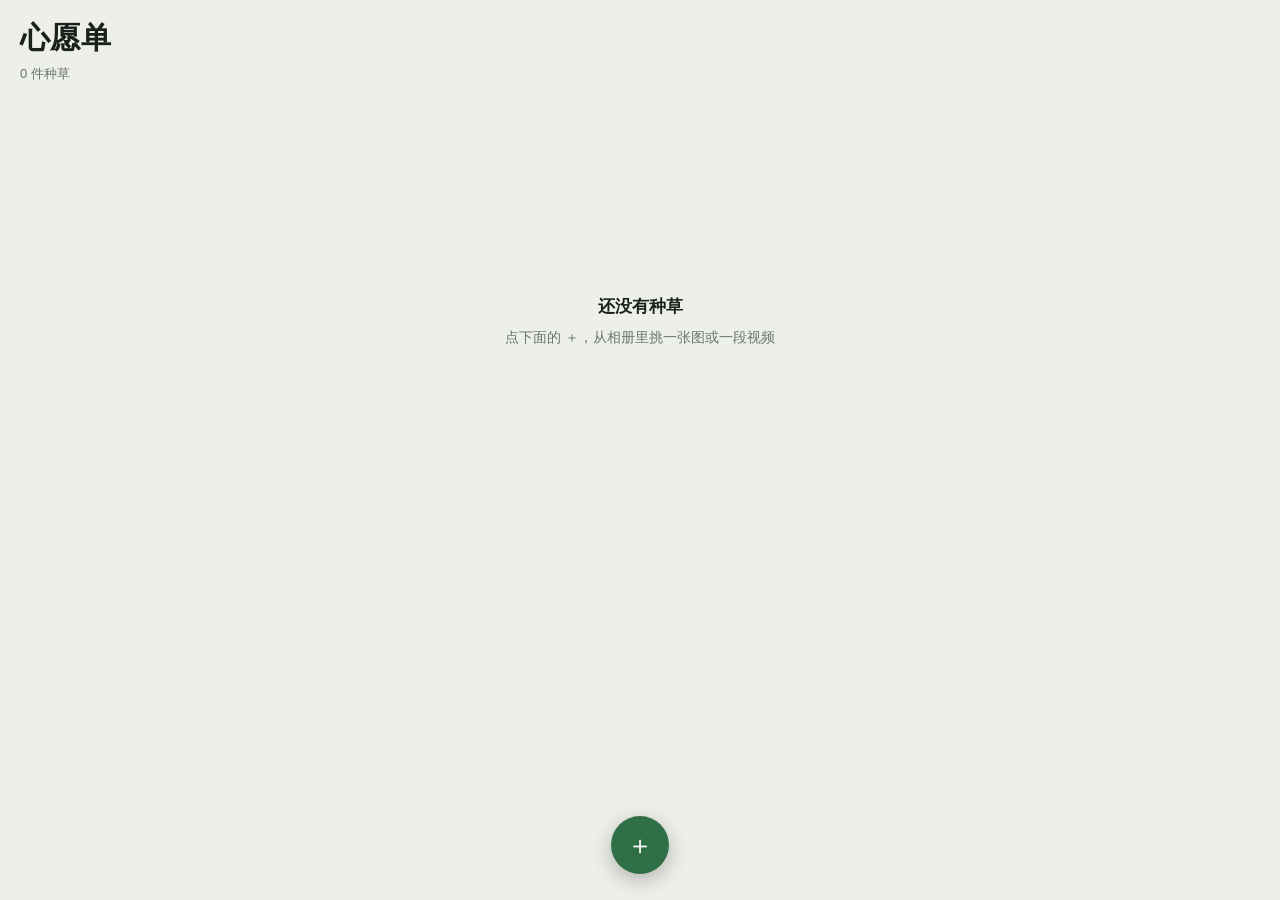
==== index.html @ 8a94efb5 "first version" ====
<!DOCTYPE html>
<html lang="zh">
<head>
<meta charset="UTF-8">
<!-- 手机上按屏幕真实宽度渲染。没有这一行，iPhone 会当成电脑屏幕、把整页缩小 -->
<meta name="viewport" content="width=device-width, initial-scale=1, viewport-fit=cover">
<title>心愿单</title>

<!-- PWA：让它能被「添加到主屏幕」，装出来像个 App -->
<link rel="manifest" href="manifest.json">
<meta name="theme-color" content="#EDEFE9">
<!-- 下面几行是 iPhone 专用的，Safari 不认 manifest 里的部分设置 -->
<meta name="apple-mobile-web-app-capable" content="yes">
<meta name="apple-mobile-web-app-status-bar-style" content="default">
<meta name="apple-mobile-web-app-title" content="心愿单">
<link rel="apple-touch-icon" href="icons/apple-touch-icon.png">

<link rel="stylesheet" href="style.css">
</head>
<body>

<div id="app"></div>

<!-- media.js 要排在 app.js 前面：app.js 一启动就会用到里面的函数。
     新增脚本时记得同时加进 sw.js 的缓存列表（有测试盯着） -->
<script src="media.js"></script>
<script src="app.js"></script>
<script>
  initApp(document.getElementById('app'));

  // 告诉浏览器：这个网站的数据请别随便清掉。
  // 照片和视频导进来之后，相册里的原件就删了，App 里这份是唯一的一份 ——
  // 申请到「持久存储」能大大降低被系统回收的概率。不支持的浏览器会跳过
  if (navigator.storage && navigator.storage.persist) {
    navigator.storage.persist().catch(() => undefined);
  }

  // 注册 Service Worker，让网页能离线打开。
  // 浏览器只在 https 或者 localhost 下才允许注册，所以用 http 的局域网地址访问时
  // 这一步会被跳过 —— 那种情况下网页照常能用，只是装不成 App、也不能离线
  if ('serviceWorker' in navigator) {
    window.addEventListener('load', () => {
      navigator.serviceWorker.register('sw.js').catch((error) => {
        console.log('Service Worker 没注册成功：', error.message);
      });
    });
  }
</script>

</body>
</html>
---- style.css ----
/* 心愿单的样式。整体是「一面贴满拍立得的墙」：两列、白边相框、每张微微歪一点。 */

:root {
  --wall: #EDEFE9;          /* 墙面 */
  --ink: #1B201C;
  --muted: #6B746D;
  --line: #D8DCD3;
  --accent: #2F6F45;        /* 种草绿，＋ 按钮和「完成」用它 */
  --accent-ink: #FFFFFF;
  --danger: #B3372C;
  --polaroid: #FCFCF9;      /* 相框的白 */
  --photo-bg: #E3E5DE;      /* 图还没读出来时的底色 */
  --shadow: rgba(27, 32, 28, 0.16);
}

@media (prefers-color-scheme: dark) {
  :root {
    --wall: #141714;
    --ink: #E7EBE4;
    --muted: #99A29A;
    --line: #2B312B;
    --accent: #86C79A;
    --accent-ink: #0D1A11;
    --danger: #E9827A;
    --polaroid: #EFEDE7;    /* 相框还是浅色，深色背景上更像照片 */
    --photo-bg: #CFCEC8;
    --shadow: rgba(0, 0, 0, 0.55);
  }
}

* {
  box-sizing: border-box;
}

html {
  background: var(--wall);   /* 滑到头回弹时露出来的也是墙面色 */
}

body {
  margin: 0;
  background: var(--wall);
  color: var(--ink);
  font-family: -apple-system, BlinkMacSystemFont, "PingFang SC", "Hiragino Sans GB", "Microsoft YaHei", sans-serif;
  font-size: 16px;
  line-height: 1.6;
  -webkit-font-smoothing: antialiased;
  -webkit-tap-highlight-color: transparent;
}

button {
  font: inherit;
  color: inherit;
  cursor: pointer;
}

:focus-visible {
  outline: 2px solid var(--accent);
  outline-offset: 2px;
}

/* 刘海屏：左右和顶部留出安全区，底部留给 ＋ 按钮 */
.page {
  min-height: 100vh;
  padding: env(safe-area-inset-top) env(safe-area-inset-right) 0 env(safe-area-inset-left);
}

/* ---- 顶部标题 ---- */
.topbar {
  padding: 14px 20px 10px;
}

.topbar h1 {
  margin: 0;
  font-size: 30px;
  font-weight: 700;
  letter-spacing: 0.01em;
}

.count {
  margin: 2px 0 0;
  font-size: 13px;
  color: var(--muted);
  font-variant-numeric: tabular-nums;
}

/* ---- 拍立得墙 ---- */
.wall {
  display: grid;
  grid-template-columns: repeat(2, minmax(0, 1fr));
  gap: 20px 14px;
  padding: 10px 18px calc(120px + env(safe-area-inset-bottom));
}

.card {
  margin: 0;
  padding: 7px 7px 22px;      /* 下边留宽一点，就是拍立得的样子 */
  background: var(--polaroid);
  border-radius: 3px;
  box-shadow: 0 3px 12px var(--shadow);
  transform: rotate(var(--rot, 0deg));
  transition: transform 140ms ease;
  user-select: none;
}

.card:active {
  transform: rotate(0deg) scale(0.97);
}

.photo {
  position: relative;
  aspect-ratio: 1;
  overflow: hidden;
  background: var(--photo-bg);
}

.photo img {
  display: block;
  width: 100%;
  height: 100%;
  object-fit: cover;
}

/* 视频右下角的时长 */
.badge {
  position: absolute;
  right: 6px;
  bottom: 5px;
  display: flex;
  align-items: center;
  gap: 4px;
  font-size: 12px;
  font-weight: 600;
  color: #fff;
  text-shadow: 0 1px 3px rgba(0, 0, 0, 0.6);
  font-variant-numeric: tabular-nums;
}

.badge-play {
  font-size: 9px;
}

/* ---- 一条都没有的时候 ---- */
.empty {
  padding: 22vh 32px 0;
  text-align: center;
}

.empty-title {
  margin: 0;
  font-size: 17px;
  font-weight: 600;
}

.empty-hint {
  margin: 6px 0 0;
  font-size: 14px;
  color: var(--muted);
}

/* ---- 底部的 ＋ ---- */
.fab {
  position: fixed;
  left: 50%;
  bottom: calc(26px + env(safe-area-inset-bottom));
  width: 58px;
  height: 58px;
  transform: translateX(-50%);
  border: 0;
  border-radius: 50%;
  background: var(--accent);
  color: var(--accent-ink);
  font-size: 26px;
  line-height: 1;
  box-shadow: 0 6px 20px rgba(0, 0, 0, 0.25);
}

.fab:active {
  transform: translateX(-50%) scale(0.94);
}

/* ---- 写备注 / 看详情 ---- */
.sheet-bar {
  position: sticky;
  top: 0;
  z-index: 2;
  display: flex;
  align-items: center;
  justify-content: space-between;
  gap: 12px;
  padding: 10px 14px;
  background: var(--wall);
  border-bottom: 1px solid var(--line);
}

.sheet-title {
  font-size: 15px;
  font-weight: 600;
}

.text-btn {
  border: 0;
  background: transparent;
  padding: 6px 8px;
  font-size: 16px;
  color: var(--muted);
}

.text-btn.primary {
  color: var(--accent);
  font-weight: 600;
}

.text-btn.danger {
  color: var(--danger);
}

.sheet-body {
  display: flex;
  flex-direction: column;
  gap: 16px;
  padding: 20px 20px calc(40px + env(safe-area-inset-bottom));
}

.card.preview {
  width: min(300px, 78%);
  align-self: center;
}

.detail-media {
  display: grid;
  place-items: center;
  background: var(--polaroid);
  border-radius: 6px;
  padding: 8px;
  box-shadow: 0 3px 12px var(--shadow);
}

.detail-media img,
.detail-media video {
  display: block;
  width: 100%;
  max-height: 62vh;
  object-fit: contain;
  background: #000;
}

.note-input {
  width: 100%;
  min-height: 96px;
  padding: 12px 14px;
  font: inherit;
  color: inherit;
  background: var(--polaroid);
  border: 1px solid var(--line);
  border-radius: 10px;
  resize: vertical;
}

.note-input::placeholder {
  color: var(--muted);
}

.hint {
  margin: 0;
  font-size: 13px;
  color: var(--muted);
}

/* ---- 出错提示 ---- */
.error-banner {
  position: fixed;
  left: 16px;
  right: 16px;
  bottom: calc(100px + env(safe-area-inset-bottom));
  z-index: 5;
  display: flex;
  align-items: center;
  gap: 12px;
  padding: 12px 14px;
  font-size: 14px;
  line-height: 1.5;
  color: #fff;
  background: #33382F;
  border-radius: 12px;
  box-shadow: 0 6px 20px rgba(0, 0, 0, 0.3);
}

.error-close {
  flex: none;
  border: 0;
  background: rgba(255, 255, 255, 0.16);
  color: #fff;
  padding: 6px 12px;
  border-radius: 999px;
  font-size: 13px;
}

/* ---- 处理中 ---- */
.busy {
  position: fixed;
  inset: 0;
  z-index: 6;
  display: grid;
  place-items: center;
  background: rgba(20, 23, 20, 0.35);
}

.busy-card {
  padding: 14px 22px;
  font-size: 15px;
  color: var(--ink);
  background: var(--polaroid);
  border-radius: 12px;
  box-shadow: 0 8px 24px rgba(0, 0, 0, 0.3);
}

@media (prefers-reduced-motion: reduce) {
  .card,
  .fab {
    transition: none;
  }
}
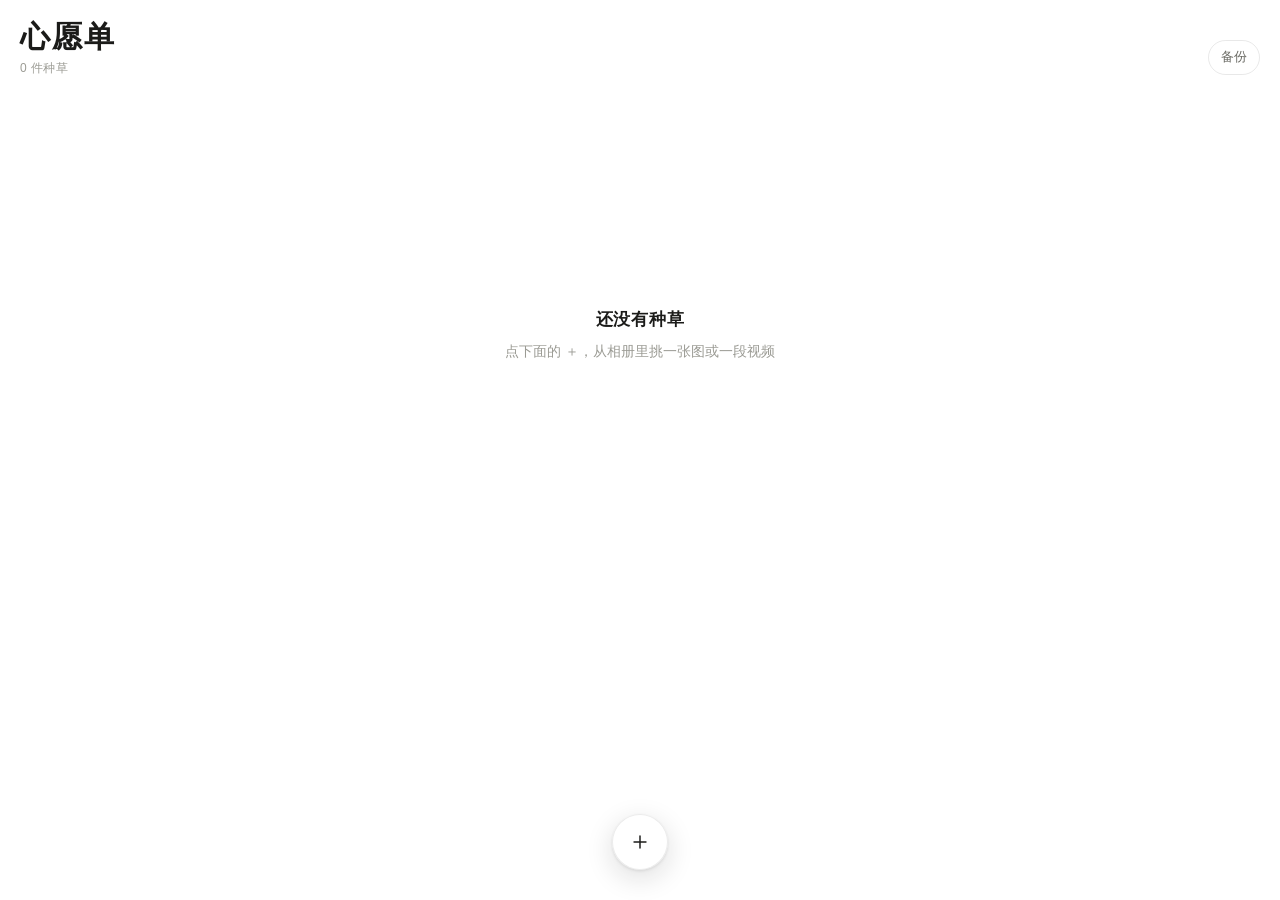
==== commit 2509fae1: "备份：导出成一个 zip，能在空 App 里完整恢复 - 手写的 zip 打包和解包（backup.js，零依赖，只打包不压缩）：   照片和视频本来就是压缩过的，再压一遍几乎不变小，只是白白慢 - " ====
--- a/index.html
+++ b/index.html
@@ -24,6 +24,7 @@
 <!-- media.js 要排在 app.js 前面：app.js 一启动就会用到里面的函数。
      新增脚本时记得同时加进 sw.js 的缓存列表（有测试盯着） -->
 <script src="media.js"></script>
+<script src="backup.js"></script>
 <script src="app.js"></script>
 <script>
   initApp(document.getElementById('app'));
--- a/style.css
+++ b/style.css
@@ -1,31 +1,94 @@
-/* 心愿单的样式。整体是「一面贴满拍立得的墙」：两列、白边相框、每张微微歪一点。 */
+/* 心愿单的样式。
+ *
+ * ====== 设计规则 ======
+ * 改样式只改下面这组变量，别在具体组件里写死颜色和数值 ——
+ * 这样改完一处，全页跟着变，也不会出现「这里改了那里没改」。
+ * 改完打开 tools/gallery.html，一屏就能看出哪里坏了。
+ *
+ * 底色：干净的白。照片是主角，界面本身尽量不出声音。
+ * 颜色：只用黑白灰。没有主题色 —— 一有彩色按钮就显得廉价，
+ *       真正需要提示的地方（删除）才用一点红。
+ * 相框：白纸 + 极淡的描边 + 柔和的影子。白底上全靠影子把照片托起来。
+ * 倾斜：最多 2.5 度。再多就像贴纸墙，不够高级。
+ * 悬浮控件：半透明白 + 毛玻璃，下面的内容要能隐约透出来。
+ *
+ * 深色模式的颜色在两个地方各写了一份（跟随系统的、以及样板页手动指定的），
+ * 改一处就要改另一处 —— 有测试盯着，漏了会报红。
+ */
 
 :root {
-  --wall: #EDEFE9;          /* 墙面 */
-  --ink: #1B201C;
-  --muted: #6B746D;
-  --line: #D8DCD3;
-  --accent: #2F6F45;        /* 种草绿，＋ 按钮和「完成」用它 */
-  --accent-ink: #FFFFFF;
-  --danger: #B3372C;
-  --polaroid: #FCFCF9;      /* 相框的白 */
-  --photo-bg: #E3E5DE;      /* 图还没读出来时的底色 */
-  --shadow: rgba(27, 32, 28, 0.16);
+  /* 颜色 */
+  --bg: #FFFFFF;              /* 底色 */
+  --ink: #1B1B19;             /* 主要文字 */
+  --ink-2: #6C6C66;           /* 次要文字 */
+  --muted: #9B9B94;           /* 提示文字、占位符 */
+  --hairline: rgba(0, 0, 0, 0.09);   /* 极淡的描边 */
+  --frame: #FFFFFF;           /* 相框的纸 */
+  --photo-bg: #F2F2EF;        /* 照片还没读出来时的底色 */
+  --field: #FAFAF8;           /* 输入框 */
+  --glass: rgba(255, 255, 255, 0.72);        /* 毛玻璃控件 */
+  --glass-line: rgba(0, 0, 0, 0.08);
+  --danger: #B3392C;
+  --scrim: rgba(28, 28, 26, 0.28);           /* 处理中的遮罩 */
+  --toast: #26261F;                          /* 出错提示的深色底 */
+
+  /* 影子：近处一层实的 + 远处一层散的，比单层更像真的纸 */
+  --shadow-card: 0 1px 2px rgba(20, 20, 18, 0.07), 0 10px 24px rgba(20, 20, 18, 0.07);
+  --shadow-float: 0 1px 3px rgba(20, 20, 18, 0.10), 0 8px 28px rgba(20, 20, 18, 0.14);
+
+  /* 圆角 */
+  --radius-frame: 4px;        /* 相框：几乎是直角，照片纸就是这样 */
+  --radius-field: 12px;
+  --radius-pill: 999px;
+
+  /* 间距 */
+  --gap-wall: 22px 16px;      /* 墙上两张照片之间 */
+  --pad-page: 20px;
+
+  /* 字 */
+  --font-body: -apple-system, BlinkMacSystemFont, "PingFang SC", "Hiragino Sans GB", "Microsoft YaHei", sans-serif;
+  /* 标题用系统自带的手札体，带点手写感。手机和 Mac 都有，不用下载、离线也在。
+     想换成别的（圆体、翩翩体），先去 tools/gallery.html 里比一比 */
+  --font-title: "HanziPen SC", "PingFang SC", var(--font-body);
 }
 
 @media (prefers-color-scheme: dark) {
-  :root {
-    --wall: #141714;
-    --ink: #E7EBE4;
-    --muted: #99A29A;
-    --line: #2B312B;
-    --accent: #86C79A;
-    --accent-ink: #0D1A11;
-    --danger: #E9827A;
-    --polaroid: #EFEDE7;    /* 相框还是浅色，深色背景上更像照片 */
-    --photo-bg: #CFCEC8;
-    --shadow: rgba(0, 0, 0, 0.55);
+  :root:not([data-theme="light"]) {
+    --bg: #0F0F0E;
+    --ink: #F1F1ED;
+    --ink-2: #A8A8A1;
+    --muted: #82827B;
+    --hairline: rgba(255, 255, 255, 0.14);
+    --frame: #F6F5F1;
+    --photo-bg: #DAD9D3;
+    --field: #1B1B19;
+    --glass: rgba(255, 255, 255, 0.16);
+    --glass-line: rgba(255, 255, 255, 0.24);
+    --danger: #E98A80;
+    --scrim: rgba(0, 0, 0, 0.5);
+    --toast: #2E2E28;
+    --shadow-card: 0 1px 2px rgba(0, 0, 0, 0.5), 0 10px 26px rgba(0, 0, 0, 0.45);
+    --shadow-float: 0 1px 3px rgba(0, 0, 0, 0.5), 0 8px 28px rgba(0, 0, 0, 0.55);
   }
+}
+
+/* 样板页用它来并排展示深色效果。上面那一份改了，这一份要跟着改 */
+[data-theme="dark"] {
+  --bg: #0F0F0E;
+  --ink: #F1F1ED;
+  --ink-2: #A8A8A1;
+  --muted: #82827B;
+  --hairline: rgba(255, 255, 255, 0.14);
+  --frame: #F6F5F1;
+  --photo-bg: #DAD9D3;
+  --field: #1B1B19;
+  --glass: rgba(255, 255, 255, 0.16);
+  --glass-line: rgba(255, 255, 255, 0.24);
+  --danger: #E98A80;
+  --scrim: rgba(0, 0, 0, 0.5);
+  --toast: #2E2E28;
+  --shadow-card: 0 1px 2px rgba(0, 0, 0, 0.5), 0 10px 26px rgba(0, 0, 0, 0.45);
+  --shadow-float: 0 1px 3px rgba(0, 0, 0, 0.5), 0 8px 28px rgba(0, 0, 0, 0.55);
 }
 
 * {
@@ -33,14 +96,14 @@
 }
 
 html {
-  background: var(--wall);   /* 滑到头回弹时露出来的也是墙面色 */
+  background: var(--bg);   /* 滑到头回弹时露出来的也是底色 */
 }
 
 body {
   margin: 0;
-  background: var(--wall);
-  color: var(--ink);
-  font-family: -apple-system, BlinkMacSystemFont, "PingFang SC", "Hiragino Sans GB", "Microsoft YaHei", sans-serif;
+  background: var(--bg);
+  color: var(--ink);
+  font-family: var(--font-body);
   font-size: 16px;
   line-height: 1.6;
   -webkit-font-smoothing: antialiased;
@@ -54,8 +117,8 @@
 }
 
 :focus-visible {
-  outline: 2px solid var(--accent);
-  outline-offset: 2px;
+  outline: 2px solid var(--ink);
+  outline-offset: 3px;
 }
 
 /* 刘海屏：左右和顶部留出安全区，底部留给 ＋ 按钮 */
@@ -66,19 +129,22 @@
 
 /* ---- 顶部标题 ---- */
 .topbar {
-  padding: 14px 20px 10px;
+  padding: 18px var(--pad-page) 12px;
 }
 
 .topbar h1 {
   margin: 0;
+  font-family: var(--font-title);
   font-size: 30px;
-  font-weight: 700;
-  letter-spacing: 0.01em;
+  font-weight: 600;
+  letter-spacing: 0.06em;   /* 圆体挤在一起会糊，松一点更好看 */
+  line-height: 1.25;
 }
 
 .count {
-  margin: 2px 0 0;
-  font-size: 13px;
+  margin: 3px 0 0;
+  font-size: 12px;
+  letter-spacing: 0.04em;
   color: var(--muted);
   font-variant-numeric: tabular-nums;
 }
@@ -87,23 +153,24 @@
 .wall {
   display: grid;
   grid-template-columns: repeat(2, minmax(0, 1fr));
-  gap: 20px 14px;
-  padding: 10px 18px calc(120px + env(safe-area-inset-bottom));
+  gap: var(--gap-wall);
+  padding: 10px var(--pad-page) calc(130px + env(safe-area-inset-bottom));
 }
 
 .card {
   margin: 0;
-  padding: 7px 7px 22px;      /* 下边留宽一点，就是拍立得的样子 */
-  background: var(--polaroid);
-  border-radius: 3px;
-  box-shadow: 0 3px 12px var(--shadow);
+  padding: 6px 6px 20px;      /* 下边留宽一点，就是拍立得的样子 */
+  background: var(--frame);
+  border: 0.5px solid var(--hairline);   /* 白底上没有这条线，相框会糊进背景 */
+  border-radius: var(--radius-frame);
+  box-shadow: var(--shadow-card);
   transform: rotate(var(--rot, 0deg));
-  transition: transform 140ms ease;
+  transition: transform 160ms ease;
   user-select: none;
 }
 
 .card:active {
-  transform: rotate(0deg) scale(0.97);
+  transform: rotate(0deg) scale(0.975);
 }
 
 .photo {
@@ -123,59 +190,66 @@
 /* 视频右下角的时长 */
 .badge {
   position: absolute;
-  right: 6px;
-  bottom: 5px;
+  right: 7px;
+  bottom: 6px;
   display: flex;
   align-items: center;
   gap: 4px;
-  font-size: 12px;
-  font-weight: 600;
+  font-size: 11px;
+  font-weight: 500;
+  letter-spacing: 0.02em;
   color: #fff;
-  text-shadow: 0 1px 3px rgba(0, 0, 0, 0.6);
+  text-shadow: 0 1px 3px rgba(0, 0, 0, 0.55);
   font-variant-numeric: tabular-nums;
 }
 
 .badge-play {
-  font-size: 9px;
+  font-size: 8px;
 }
 
 /* ---- 一条都没有的时候 ---- */
 .empty {
-  padding: 22vh 32px 0;
+  padding: 24vh 32px 0;
   text-align: center;
 }
 
 .empty-title {
   margin: 0;
+  font-family: var(--font-title);
   font-size: 17px;
   font-weight: 600;
+  letter-spacing: 0.04em;
 }
 
 .empty-hint {
-  margin: 6px 0 0;
-  font-size: 14px;
+  margin: 8px 0 0;
+  font-size: 13.5px;
   color: var(--muted);
 }
 
-/* ---- 底部的 ＋ ---- */
+/* ---- 底部悬浮的 ＋ ---- */
 .fab {
   position: fixed;
   left: 50%;
-  bottom: calc(26px + env(safe-area-inset-bottom));
-  width: 58px;
-  height: 58px;
+  bottom: calc(30px + env(safe-area-inset-bottom));
+  width: 56px;
+  height: 56px;
+  display: grid;
+  place-items: center;
   transform: translateX(-50%);
-  border: 0;
+  color: var(--ink);
+  background: var(--glass);
+  border: 0.5px solid var(--glass-line);
   border-radius: 50%;
-  background: var(--accent);
-  color: var(--accent-ink);
-  font-size: 26px;
-  line-height: 1;
-  box-shadow: 0 6px 20px rgba(0, 0, 0, 0.25);
+  box-shadow: var(--shadow-float);
+  /* 毛玻璃：照片从下面隐约透上来。不支持的浏览器就是一个半透明的白圆 */
+  -webkit-backdrop-filter: blur(24px) saturate(180%);
+  backdrop-filter: blur(24px) saturate(180%);
+  transition: transform 160ms ease;
 }
 
 .fab:active {
-  transform: translateX(-50%) scale(0.94);
+  transform: translateX(-50%) scale(0.93);
 }
 
 /* ---- 写备注 / 看详情 ---- */
@@ -187,26 +261,30 @@
   align-items: center;
   justify-content: space-between;
   gap: 12px;
-  padding: 10px 14px;
-  background: var(--wall);
-  border-bottom: 1px solid var(--line);
+  padding: 12px 12px;
+  background: var(--glass);
+  border-bottom: 0.5px solid var(--hairline);
+  -webkit-backdrop-filter: blur(24px) saturate(180%);
+  backdrop-filter: blur(24px) saturate(180%);
 }
 
 .sheet-title {
+  font-family: var(--font-title);
   font-size: 15px;
   font-weight: 600;
+  letter-spacing: 0.04em;
 }
 
 .text-btn {
   border: 0;
   background: transparent;
-  padding: 6px 8px;
-  font-size: 16px;
-  color: var(--muted);
+  padding: 6px 10px;
+  font-size: 15px;
+  color: var(--ink-2);
 }
 
 .text-btn.primary {
-  color: var(--accent);
+  color: var(--ink);
   font-weight: 600;
 }
 
@@ -217,22 +295,23 @@
 .sheet-body {
   display: flex;
   flex-direction: column;
-  gap: 16px;
-  padding: 20px 20px calc(40px + env(safe-area-inset-bottom));
+  gap: 18px;
+  padding: 24px var(--pad-page) calc(40px + env(safe-area-inset-bottom));
 }
 
 .card.preview {
-  width: min(300px, 78%);
+  width: min(290px, 76%);
   align-self: center;
 }
 
 .detail-media {
   display: grid;
   place-items: center;
-  background: var(--polaroid);
+  padding: 6px;
+  background: var(--frame);
+  border: 0.5px solid var(--hairline);
   border-radius: 6px;
-  padding: 8px;
-  box-shadow: 0 3px 12px var(--shadow);
+  box-shadow: var(--shadow-card);
 }
 
 .detail-media img,
@@ -246,13 +325,13 @@
 
 .note-input {
   width: 100%;
-  min-height: 96px;
-  padding: 12px 14px;
+  min-height: 92px;
+  padding: 13px 14px;
   font: inherit;
-  color: inherit;
-  background: var(--polaroid);
-  border: 1px solid var(--line);
-  border-radius: 10px;
+  color: var(--ink);
+  background: var(--field);
+  border: 0.5px solid var(--hairline);
+  border-radius: var(--radius-field);
   resize: vertical;
 }
 
@@ -271,28 +350,28 @@
   position: fixed;
   left: 16px;
   right: 16px;
-  bottom: calc(100px + env(safe-area-inset-bottom));
+  bottom: calc(104px + env(safe-area-inset-bottom));
   z-index: 5;
   display: flex;
   align-items: center;
   gap: 12px;
-  padding: 12px 14px;
+  padding: 13px 15px;
   font-size: 14px;
   line-height: 1.5;
-  color: #fff;
-  background: #33382F;
-  border-radius: 12px;
-  box-shadow: 0 6px 20px rgba(0, 0, 0, 0.3);
+  color: #F5F5F0;
+  background: var(--toast);
+  border-radius: 14px;
+  box-shadow: var(--shadow-float);
 }
 
 .error-close {
   flex: none;
   border: 0;
-  background: rgba(255, 255, 255, 0.16);
-  color: #fff;
   padding: 6px 12px;
-  border-radius: 999px;
   font-size: 13px;
+  color: #F5F5F0;
+  background: rgba(255, 255, 255, 0.14);
+  border-radius: var(--radius-pill);
 }
 
 /* ---- 处理中 ---- */
@@ -302,21 +381,236 @@
   z-index: 6;
   display: grid;
   place-items: center;
-  background: rgba(20, 23, 20, 0.35);
+  background: var(--scrim);
+  -webkit-backdrop-filter: blur(2px);
+  backdrop-filter: blur(2px);
 }
 
 .busy-card {
-  padding: 14px 22px;
+  padding: 14px 24px;
   font-size: 15px;
   color: var(--ink);
-  background: var(--polaroid);
-  border-radius: 12px;
-  box-shadow: 0 8px 24px rgba(0, 0, 0, 0.3);
+  background: var(--glass);
+  border: 0.5px solid var(--glass-line);
+  border-radius: 14px;
+  box-shadow: var(--shadow-float);
+  -webkit-backdrop-filter: blur(24px) saturate(180%);
+  backdrop-filter: blur(24px) saturate(180%);
+}
+
+/* ---- 备份那一页 ---- */
+.topbar {
+  display: flex;
+  align-items: flex-end;
+  justify-content: space-between;
+  gap: 12px;
+}
+
+.backup-entry {
+  flex: none;
+  padding: 6px 12px;
+  margin-bottom: 3px;
+  font-size: 13px;
+  color: var(--ink-2);
+  background: transparent;
+  border: 0.5px solid var(--hairline);
+  border-radius: var(--radius-pill);
+}
+
+.backup-block {
+  display: flex;
+  flex-direction: column;
+  gap: 10px;
+  padding: 18px;
+  background: var(--field);
+  border: 0.5px solid var(--hairline);
+  border-radius: var(--radius-field);
+}
+
+.backup-block h2 {
+  margin: 0;
+  font-family: var(--font-title);
+  font-size: 17px;
+  font-weight: 600;
+  letter-spacing: 0.04em;
+}
+
+.action-btn {
+  width: 100%;
+  padding: 13px 16px;
+  font-size: 15px;
+  color: var(--ink);
+  background: var(--bg);
+  border: 0.5px solid var(--hairline);
+  border-radius: var(--radius-field);
+}
+
+.action-btn.primary {
+  color: var(--bg);
+  background: var(--ink);
+  border-color: var(--ink);
+  font-weight: 600;
+}
+
+.action-btn:disabled {
+  opacity: 0.45;
+}
+
+.backup-status {
+  margin: 0;
+  font-size: 13.5px;
+  line-height: 1.6;
+  color: var(--ink);
+}
+
+/* ---- 一叠（文件夹）---- */
+/* 后面垫两张纸，露出边角，看上去就是一叠照片摞在一起 */
+.folder-stack {
+  position: relative;
+  transform: rotate(var(--rot, 0deg));
+  transition: transform 160ms ease;
+  user-select: none;
+}
+
+.folder-stack:active {
+  transform: rotate(0deg) scale(0.975);
+}
+
+.stack-sheet {
+  position: absolute;
+  inset: 0;
+  background: var(--frame);
+  border: 0.5px solid var(--hairline);
+  border-radius: var(--radius-frame);
+  box-shadow: var(--shadow-card);
+}
+
+.stack-sheet-back {
+  transform: rotate(-4.5deg) translate(-3px, 3px);
+}
+
+.stack-sheet-mid {
+  transform: rotate(3deg) translate(3px, 1px);
+}
+
+/* 一叠最上面那张。比单张多留一点白边，好写名字 */
+.card-folder {
+  position: relative;
+  padding-bottom: 30px;
+}
+
+.folder-caption {
+  position: absolute;
+  left: 8px;
+  right: 8px;
+  bottom: 7px;
+  display: flex;
+  align-items: baseline;
+  justify-content: center;
+  gap: 6px;
+  overflow: hidden;
+}
+
+/* 名字写在白边上，用手写体，像真的拿笔写上去的 */
+.folder-name {
+  font-family: var(--font-title);
+  font-size: 14px;
+  letter-spacing: 0.04em;
+  color: var(--ink);
+  white-space: nowrap;
+  overflow: hidden;
+  text-overflow: ellipsis;
+}
+
+.folder-count {
+  flex: none;
+  font-size: 11px;
+  color: var(--muted);
+  font-variant-numeric: tabular-nums;
+}
+
+/* 文件夹里那一页，顶栏上的名字输入框 */
+.folder-name-input {
+  flex: 1;
+  min-width: 0;
+  padding: 6px 10px;
+  font-family: var(--font-title);
+  font-size: 17px;
+  letter-spacing: 0.04em;
+  color: var(--ink);
+  text-align: center;
+  background: transparent;
+  border: 0;
+  border-radius: var(--radius-field);
+}
+
+.folder-name-input::placeholder {
+  font-family: var(--font-body);
+  font-size: 15px;
+  letter-spacing: 0;
+  color: var(--muted);
+}
+
+.folder-name-input:focus {
+  background: var(--field);
+  outline: none;
+}
+
+.folder-count-badge {
+  flex: none;
+  font-size: 12px;
+  color: var(--muted);
+  font-variant-numeric: tabular-nums;
+}
+
+/* 详情页里「移出这一叠」那一行 */
+.row-actions {
+  display: flex;
+  gap: 16px;
+}
+
+.text-link {
+  padding: 0;
+  border: 0;
+  background: transparent;
+  font-size: 14px;
+  color: var(--ink-2);
+  text-decoration: underline;
+  text-underline-offset: 3px;
+}
+
+/* ---- 拖拽 ---- */
+/* 跟着手指走的那个副本。一定要 pointer-events: none，
+   否则它会挡在指针下面，永远找不到要放进去的那一叠 */
+.drag-ghost {
+  position: fixed;
+  z-index: 20;
+  margin: 0;
+  pointer-events: none;
+  opacity: 0.95;
+  box-shadow: 0 8px 30px rgba(20, 20, 18, 0.28);
+}
+
+/* 原地留下的那张变淡，充当占位 */
+.drag-source {
+  opacity: 0.3;
+}
+
+/* 指针正悬在它上面，松手就会放进去 */
+.drop-target .photo,
+.drop-target.card .photo {
+  outline: 2px solid var(--ink);
+  outline-offset: 3px;
+}
+
+.drop-target {
+  transform: rotate(0deg) scale(1.04);
 }
 
 @media (prefers-reduced-motion: reduce) {
   .card,
-  .fab {
+  .fab,
+  .folder-stack {
     transition: none;
   }
 }
